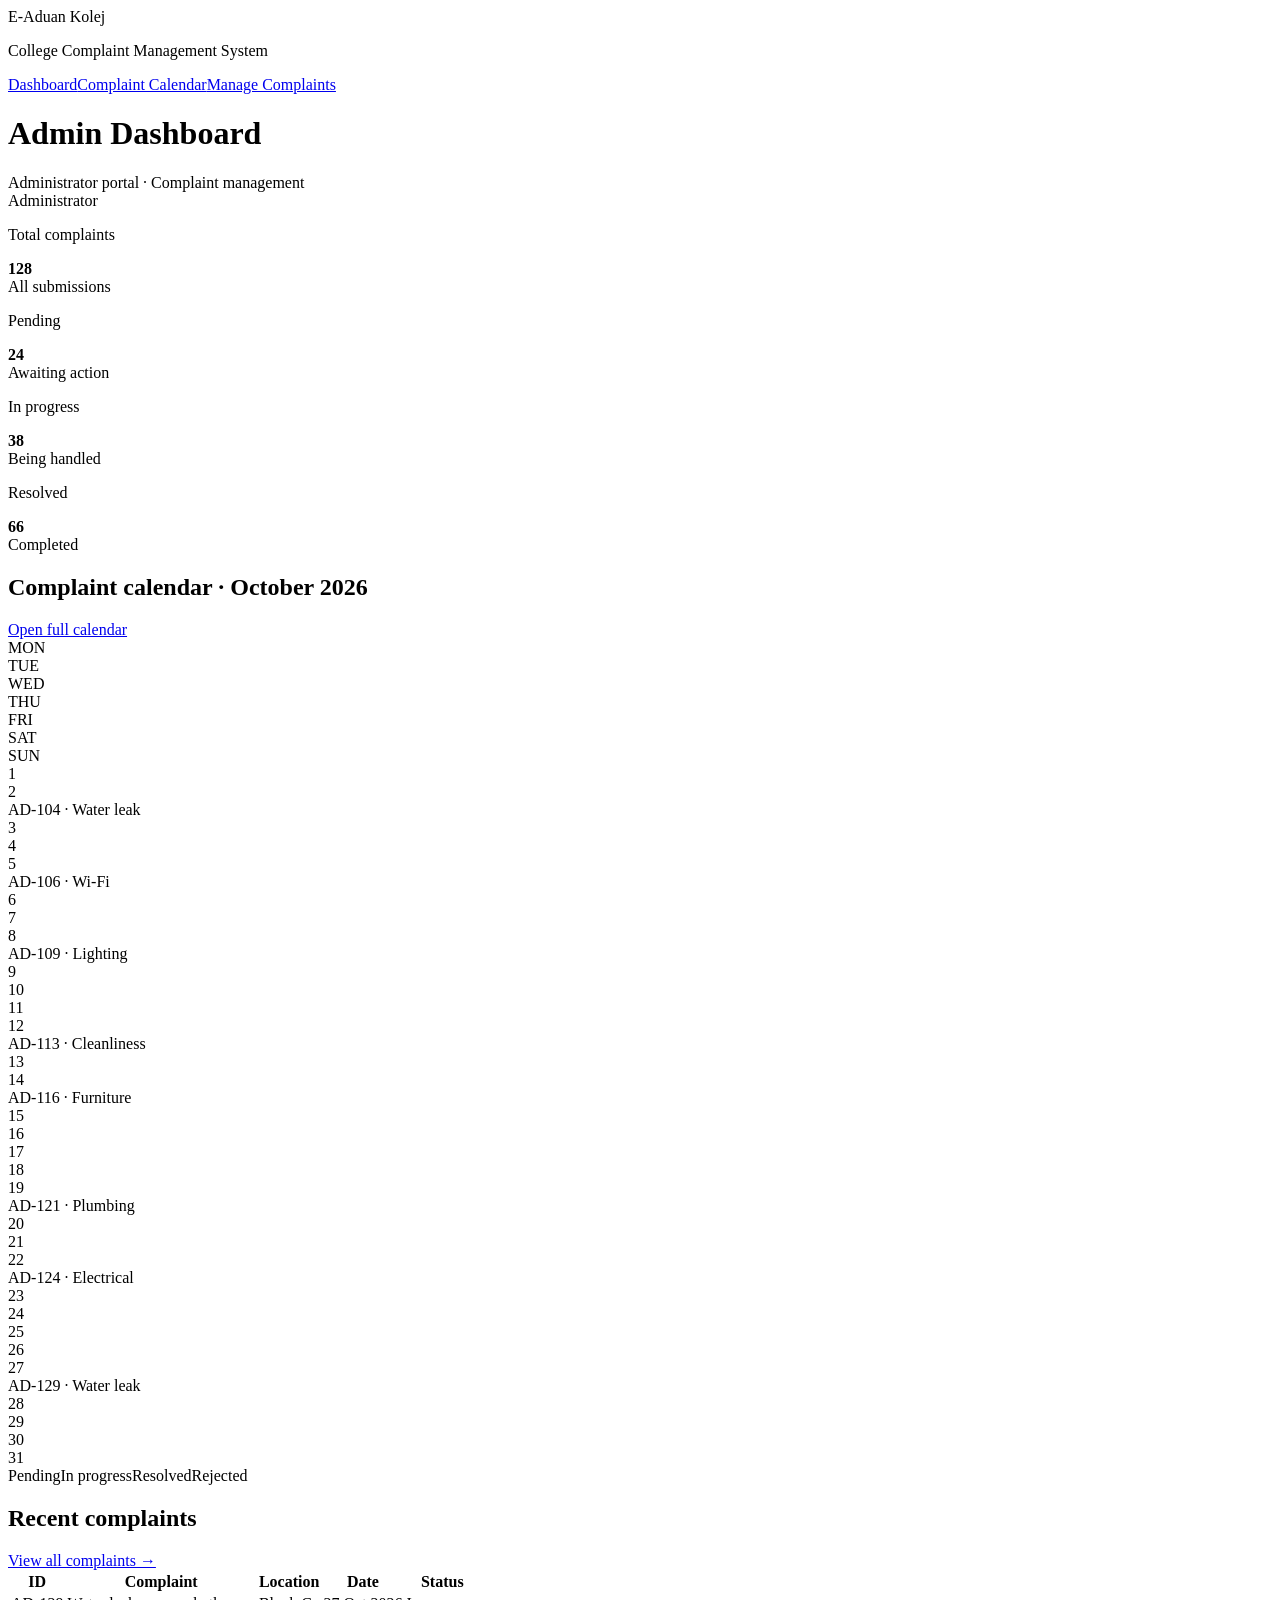
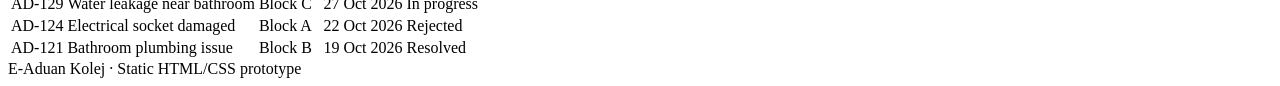
==== storyboard/html/dashboard(L).html @ fdbfe1cd "Add files via upload" ====
<!DOCTYPE html><html lang="en"><head><meta charset="UTF-8"><meta name="viewport" content="width=device-width, initial-scale=1.0"><title>Admin Dashboard | E-Aduan Kolej</title><link rel="stylesheet" href="style.css"></head><body><div class="shell"><aside class="sidebar"><div class="brand">E-Aduan Kolej</div><p class="sub">College Complaint Management System</p><nav class="nav"><a class="active" href="dashboard.html">Dashboard</a><a class="" href="calendar.html">Complaint Calendar</a><a class="" href="complaints.html">Manage Complaints</a></nav></aside><main class="content"><header class="top"><div><h1>Admin Dashboard</h1><div class="muted">Administrator portal · Complaint management</div></div><div class="user-pill">Administrator</div></header><section class="stats"><div class="card stat"><p>Total complaints</p><strong>128</strong><div class="muted">All submissions</div></div><div class="card stat pending"><p>Pending</p><strong>24</strong><div class="muted">Awaiting action</div></div><div class="card stat progress"><p>In progress</p><strong>38</strong><div class="muted">Being handled</div></div><div class="card stat resolved"><p>Resolved</p><strong>66</strong><div class="muted">Completed</div></div></section><div class="section"><h2>Complaint calendar · October 2026</h2><a class="btn" href="calendar.html">Open full calendar</a></div><div class="panel"><div class="calendar-scroll"><div class="calendar"><div class="dayname">MON</div><div class="dayname">TUE</div><div class="dayname">WED</div><div class="dayname">THU</div><div class="dayname">FRI</div><div class="dayname">SAT</div><div class="dayname">SUN</div><div class="day emptyday"></div><div class="day emptyday"></div><div class="day emptyday"></div><div class="day"><div class="date">1</div></div><div class="day"><div class="date">2</div><span class="event pending">AD-104 · Water leak</span></div><div class="day"><div class="date">3</div></div><div class="day"><div class="date">4</div></div><div class="day"><div class="date">5</div><span class="event progress">AD-106 · Wi-Fi</span></div><div class="day"><div class="date">6</div></div><div class="day"><div class="date">7</div></div><div class="day"><div class="date">8</div><span class="event resolved">AD-109 · Lighting</span></div><div class="day"><div class="date">9</div></div><div class="day"><div class="date">10</div></div><div class="day"><div class="date">11</div></div><div class="day"><div class="date">12</div><span class="event pending">AD-113 · Cleanliness</span></div><div class="day"><div class="date">13</div></div><div class="day"><div class="date">14</div><span class="event progress">AD-116 · Furniture</span></div><div class="day"><div class="date">15</div></div><div class="day"><div class="date">16</div></div><div class="day"><div class="date">17</div></div><div class="day"><div class="date">18</div></div><div class="day"><div class="date">19</div><span class="event resolved">AD-121 · Plumbing</span></div><div class="day"><div class="date">20</div></div><div class="day"><div class="date">21</div></div><div class="day"><div class="date">22</div><span class="event rejected">AD-124 · Electrical</span></div><div class="day"><div class="date">23</div></div><div class="day"><div class="date">24</div></div><div class="day"><div class="date">25</div></div><div class="day"><div class="date">26</div></div><div class="day"><div class="date">27</div><span class="event progress">AD-129 · Water leak</span></div><div class="day"><div class="date">28</div></div><div class="day"><div class="date">29</div></div><div class="day"><div class="date">30</div></div><div class="day"><div class="date">31</div></div><div class="day emptyday"></div></div></div><div class="legend"><span><i class="dot" style="background:#e3a323"></i>Pending</span><span><i class="dot" style="background:#3182ce"></i>In progress</span><span><i class="dot" style="background:#2f9e72"></i>Resolved</span><span><i class="dot" style="background:#b42318"></i>Rejected</span></div></div><div class="section"><h2>Recent complaints</h2><a class="link" href="complaints.html">View all complaints →</a></div><div class="panel table-wrap"><table class="table"><thead><tr><th>ID</th><th>Complaint</th><th>Location</th><th>Date</th><th>Status</th></tr></thead><tbody><tr><td>AD-129</td><td>Water leakage near bathroom</td><td>Block C</td><td>27 Oct 2026</td><td><span class="status progress">In progress</span></td></tr><tr><td>AD-124</td><td>Electrical socket damaged</td><td>Block A</td><td>22 Oct 2026</td><td><span class="status rejected">Rejected</span></td></tr><tr><td>AD-121</td><td>Bathroom plumbing issue</td><td>Block B</td><td>19 Oct 2026</td><td><span class="status resolved">Resolved</span></td></tr></tbody></table></div><div class="footer">E-Aduan Kolej · Static HTML/CSS prototype</div></main></div></body></html>
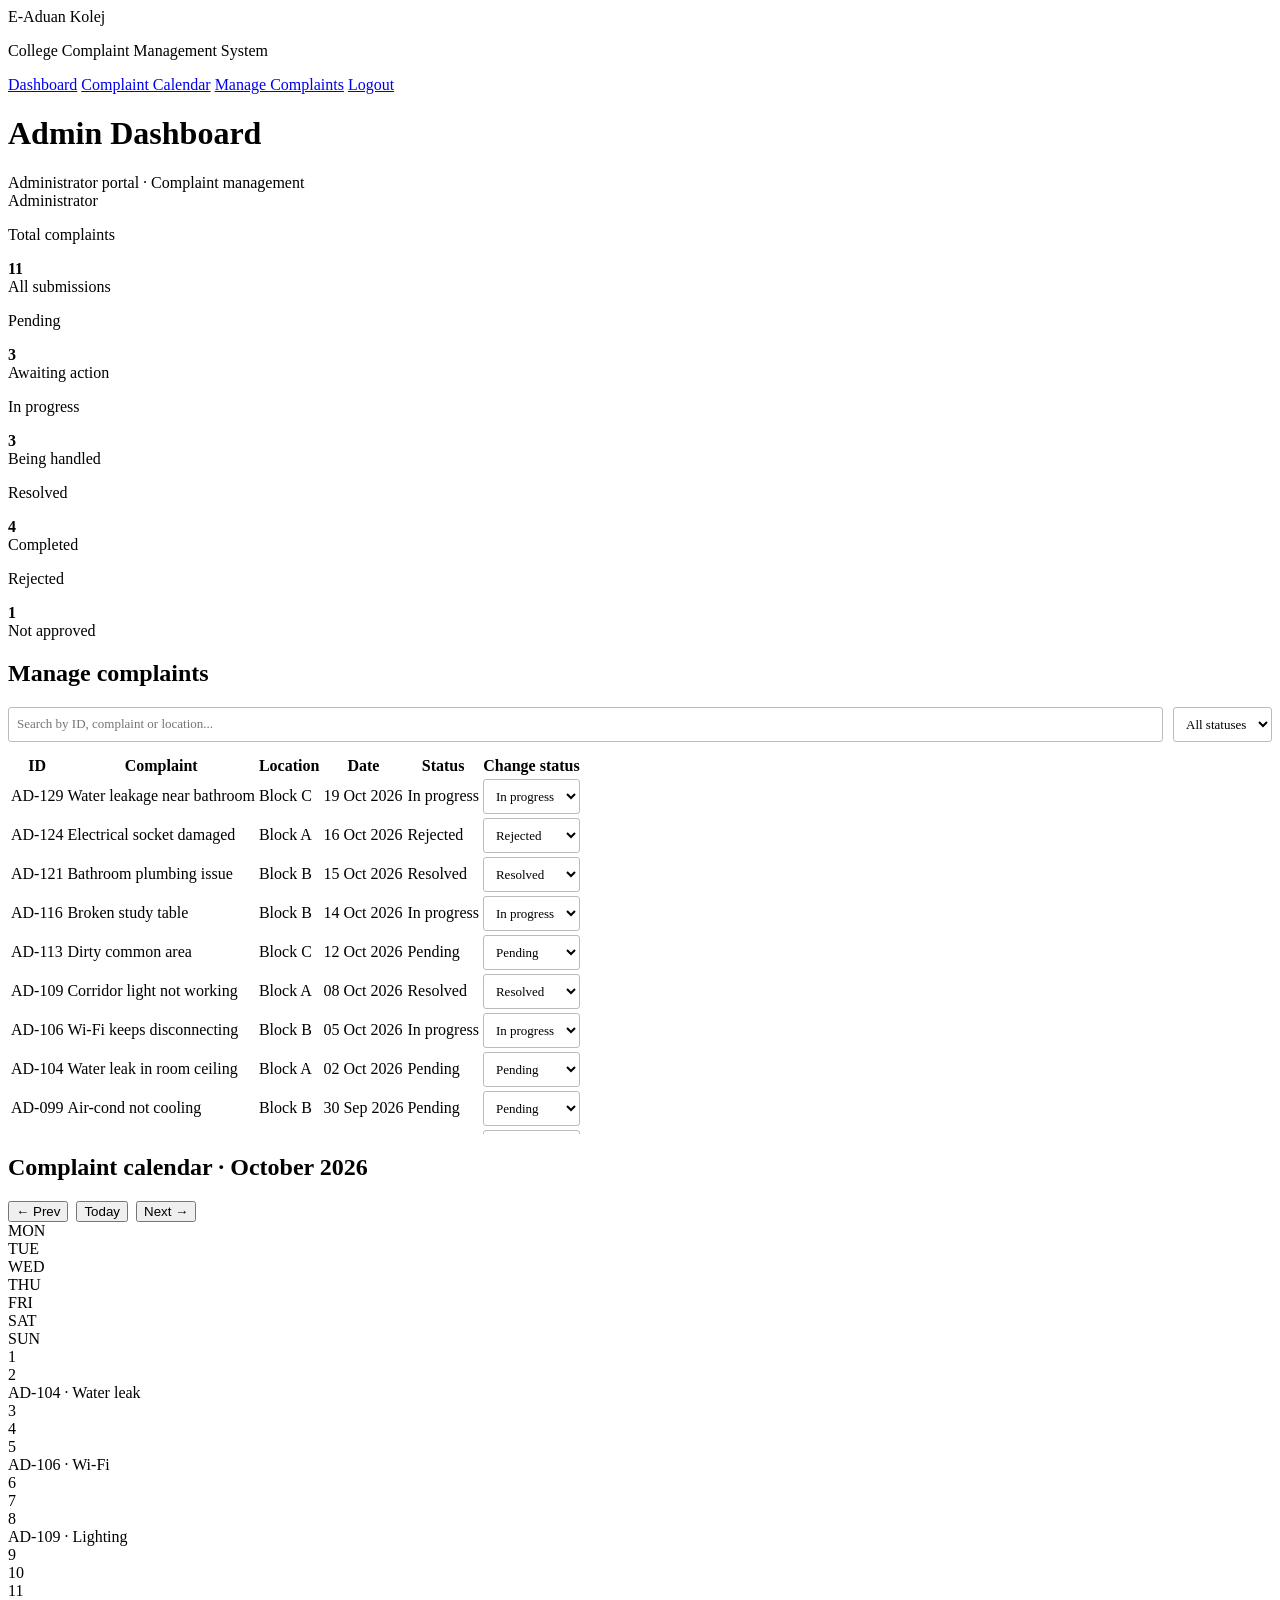
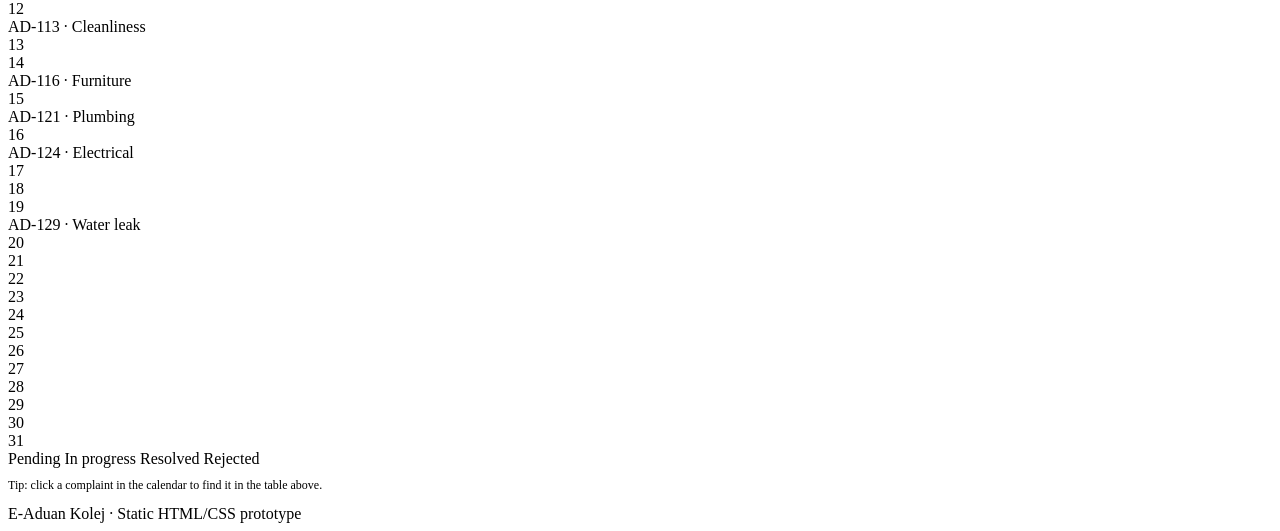
==== commit 65eb0806: "Update dashboard(L).html" ====
--- a/storyboard/html/dashboard(L).html
+++ b/storyboard/html/dashboard(L).html
@@ -1 +1,251 @@
-<!DOCTYPE html><html lang="en"><head><meta charset="UTF-8"><meta name="viewport" content="width=device-width, initial-scale=1.0"><title>Admin Dashboard | E-Aduan Kolej</title><link rel="stylesheet" href="style.css"></head><body><div class="shell"><aside class="sidebar"><div class="brand">E-Aduan Kolej</div><p class="sub">College Complaint Management System</p><nav class="nav"><a class="active" href="dashboard.html">Dashboard</a><a class="" href="calendar.html">Complaint Calendar</a><a class="" href="complaints.html">Manage Complaints</a></nav></aside><main class="content"><header class="top"><div><h1>Admin Dashboard</h1><div class="muted">Administrator portal · Complaint management</div></div><div class="user-pill">Administrator</div></header><section class="stats"><div class="card stat"><p>Total complaints</p><strong>128</strong><div class="muted">All submissions</div></div><div class="card stat pending"><p>Pending</p><strong>24</strong><div class="muted">Awaiting action</div></div><div class="card stat progress"><p>In progress</p><strong>38</strong><div class="muted">Being handled</div></div><div class="card stat resolved"><p>Resolved</p><strong>66</strong><div class="muted">Completed</div></div></section><div class="section"><h2>Complaint calendar · October 2026</h2><a class="btn" href="calendar.html">Open full calendar</a></div><div class="panel"><div class="calendar-scroll"><div class="calendar"><div class="dayname">MON</div><div class="dayname">TUE</div><div class="dayname">WED</div><div class="dayname">THU</div><div class="dayname">FRI</div><div class="dayname">SAT</div><div class="dayname">SUN</div><div class="day emptyday"></div><div class="day emptyday"></div><div class="day emptyday"></div><div class="day"><div class="date">1</div></div><div class="day"><div class="date">2</div><span class="event pending">AD-104 · Water leak</span></div><div class="day"><div class="date">3</div></div><div class="day"><div class="date">4</div></div><div class="day"><div class="date">5</div><span class="event progress">AD-106 · Wi-Fi</span></div><div class="day"><div class="date">6</div></div><div class="day"><div class="date">7</div></div><div class="day"><div class="date">8</div><span class="event resolved">AD-109 · Lighting</span></div><div class="day"><div class="date">9</div></div><div class="day"><div class="date">10</div></div><div class="day"><div class="date">11</div></div><div class="day"><div class="date">12</div><span class="event pending">AD-113 · Cleanliness</span></div><div class="day"><div class="date">13</div></div><div class="day"><div class="date">14</div><span class="event progress">AD-116 · Furniture</span></div><div class="day"><div class="date">15</div></div><div class="day"><div class="date">16</div></div><div class="day"><div class="date">17</div></div><div class="day"><div class="date">18</div></div><div class="day"><div class="date">19</div><span class="event resolved">AD-121 · Plumbing</span></div><div class="day"><div class="date">20</div></div><div class="day"><div class="date">21</div></div><div class="day"><div class="date">22</div><span class="event rejected">AD-124 · Electrical</span></div><div class="day"><div class="date">23</div></div><div class="day"><div class="date">24</div></div><div class="day"><div class="date">25</div></div><div class="day"><div class="date">26</div></div><div class="day"><div class="date">27</div><span class="event progress">AD-129 · Water leak</span></div><div class="day"><div class="date">28</div></div><div class="day"><div class="date">29</div></div><div class="day"><div class="date">30</div></div><div class="day"><div class="date">31</div></div><div class="day emptyday"></div></div></div><div class="legend"><span><i class="dot" style="background:#e3a323"></i>Pending</span><span><i class="dot" style="background:#3182ce"></i>In progress</span><span><i class="dot" style="background:#2f9e72"></i>Resolved</span><span><i class="dot" style="background:#b42318"></i>Rejected</span></div></div><div class="section"><h2>Recent complaints</h2><a class="link" href="complaints.html">View all complaints →</a></div><div class="panel table-wrap"><table class="table"><thead><tr><th>ID</th><th>Complaint</th><th>Location</th><th>Date</th><th>Status</th></tr></thead><tbody><tr><td>AD-129</td><td>Water leakage near bathroom</td><td>Block C</td><td>27 Oct 2026</td><td><span class="status progress">In progress</span></td></tr><tr><td>AD-124</td><td>Electrical socket damaged</td><td>Block A</td><td>22 Oct 2026</td><td><span class="status rejected">Rejected</span></td></tr><tr><td>AD-121</td><td>Bathroom plumbing issue</td><td>Block B</td><td>19 Oct 2026</td><td><span class="status resolved">Resolved</span></td></tr></tbody></table></div><div class="footer">E-Aduan Kolej · Static HTML/CSS prototype</div></main></div></body></html>+<!DOCTYPE html>
+<html lang="en">
+<head>
+    <meta charset="UTF-8">
+    <meta name="viewport" content="width=device-width, initial-scale=1.0">
+    <title>Admin Dashboard | E-Aduan Kolej</title>
+    <link rel="stylesheet" href="styles.css">
+    <style>
+        /* extra styles for the working dashboard */
+        html { scroll-behavior: smooth; }
+        .toolbar { display: flex; gap: 10px; flex-wrap: wrap; margin-bottom: 12px; }
+        .toolbar input, .toolbar select, .row-select {
+            padding: 8px; border: 1px solid #bbb; border-radius: 3px; font: inherit; font-size: 13px; background: white;
+        }
+        .toolbar input { flex: 1; min-width: 200px; }
+        .scroll-y { max-height: 380px; overflow-y: auto; }
+        .table thead th { position: sticky; top: 0; }
+        .event { cursor: pointer; }
+        .cal-nav { display: flex; gap: 8px; align-items: center; }
+        .empty-row { text-align: center; color: #777; }
+    </style>
+</head>
+<body>
+<div class="shell">
+
+    <aside class="sidebar">
+        <div class="brand">E-Aduan Kolej</div>
+        <p class="sub">College Complaint Management System</p>
+        <nav class="nav">
+            <a class="active" href="#top">Dashboard</a>
+            <a href="#calendar">Complaint Calendar</a>
+            <a href="#complaints">Manage Complaints</a>
+            <a href="index.html">Logout</a>
+        </nav>
+    </aside>
+
+    <main class="content" id="top">
+        <header class="top">
+            <div>
+                <h1>Admin Dashboard</h1>
+                <div class="muted">Administrator portal · Complaint management</div>
+            </div>
+            <div class="user-pill">Administrator</div>
+        </header>
+
+        <!-- Summary cards (calculated automatically from the complaint list) -->
+        <section class="stats">
+            <div class="card stat"><p>Total complaints</p><strong id="statTotal">0</strong><div class="muted">All submissions</div></div>
+            <div class="card stat pending"><p>Pending</p><strong id="statPending">0</strong><div class="muted">Awaiting action</div></div>
+            <div class="card stat progress"><p>In progress</p><strong id="statProgress">0</strong><div class="muted">Being handled</div></div>
+            <div class="card stat resolved"><p>Resolved</p><strong id="statResolved">0</strong><div class="muted">Completed</div></div>
+            <div class="card stat rejected"><p>Rejected</p><strong id="statRejected">0</strong><div class="muted">Not approved</div></div>
+        </section>
+
+        <!-- Manage complaints -->
+        <div class="section" id="complaints">
+            <h2>Manage complaints</h2>
+        </div>
+        <div class="panel">
+            <div class="toolbar">
+                <input type="text" id="search" placeholder="Search by ID, complaint or location...">
+                <select id="filter">
+                    <option value="all">All statuses</option>
+                    <option value="pending">Pending</option>
+                    <option value="progress">In progress</option>
+                    <option value="resolved">Resolved</option>
+                    <option value="rejected">Rejected</option>
+                </select>
+            </div>
+            <div class="table-wrap scroll-y">
+                <table class="table">
+                    <thead>
+                        <tr><th>ID</th><th>Complaint</th><th>Location</th><th>Date</th><th>Status</th><th>Change status</th></tr>
+                    </thead>
+                    <tbody id="tableBody"></tbody>
+                </table>
+            </div>
+        </div>
+
+        <!-- Complaint calendar -->
+        <div class="section" id="calendar">
+            <h2 id="calTitle">Complaint calendar</h2>
+            <div class="cal-nav">
+                <button class="btn light" id="prevMonth">← Prev</button>
+                <button class="btn light" id="todayMonth">Today</button>
+                <button class="btn light" id="nextMonth">Next →</button>
+            </div>
+        </div>
+        <div class="panel">
+            <div class="calendar-scroll">
+                <div class="calendar" id="calendarGrid"></div>
+            </div>
+            <div class="legend">
+                <span><i class="dot" style="background:#e3a323"></i>Pending</span>
+                <span><i class="dot" style="background:#3182ce"></i>In progress</span>
+                <span><i class="dot" style="background:#2f9e72"></i>Resolved</span>
+                <span><i class="dot" style="background:#b42318"></i>Rejected</span>
+            </div>
+            <p class="muted" style="font-size:12px; margin-top:10px;">Tip: click a complaint in the calendar to find it in the table above.</p>
+        </div>
+
+        <div class="footer">E-Aduan Kolej · Static HTML/CSS prototype</div>
+    </main>
+
+</div>
+
+<script>
+    // ===== Sample complaint data (add or edit complaints here) =====
+    const complaints = [
+        { id: "AD-129", title: "Water leakage near bathroom", short: "Water leak",  location: "Block C", date: "2026-10-19", status: "progress" },
+        { id: "AD-124", title: "Electrical socket damaged",   short: "Electrical",  location: "Block A", date: "2026-10-16", status: "rejected" },
+        { id: "AD-121", title: "Bathroom plumbing issue",     short: "Plumbing",    location: "Block B", date: "2026-10-15", status: "resolved" },
+        { id: "AD-116", title: "Broken study table",          short: "Furniture",   location: "Block B", date: "2026-10-14", status: "progress" },
+        { id: "AD-113", title: "Dirty common area",           short: "Cleanliness", location: "Block C", date: "2026-10-12", status: "pending"  },
+        { id: "AD-109", title: "Corridor light not working",  short: "Lighting",    location: "Block A", date: "2026-10-08", status: "resolved" },
+        { id: "AD-106", title: "Wi-Fi keeps disconnecting",   short: "Wi-Fi",       location: "Block B", date: "2026-10-05", status: "progress" },
+        { id: "AD-104", title: "Water leak in room ceiling",  short: "Water leak",  location: "Block A", date: "2026-10-02", status: "pending"  },
+        { id: "AD-099", title: "Air-cond not cooling",        short: "Air-cond",    location: "Block B", date: "2026-09-30", status: "pending"  },
+        { id: "AD-095", title: "Broken chair in lounge",      short: "Furniture",   location: "Block C", date: "2026-09-28", status: "resolved" },
+        { id: "AD-088", title: "No internet at study area",   short: "Wi-Fi",       location: "Level 3", date: "2026-09-20", status: "resolved" }
+    ];
+
+    const statusLabel = { pending: "Pending", progress: "In progress", resolved: "Resolved", rejected: "Rejected" };
+    const monthNames = ["January","February","March","April","May","June","July","August","September","October","November","December"];
+
+    // The calendar starts at October 2026 (month 9, because months start at 0)
+    const START_YEAR = 2026, START_MONTH = 9;
+    let viewYear = START_YEAR, viewMonth = START_MONTH;
+
+    const searchBox = document.getElementById("search");
+    const filterBox = document.getElementById("filter");
+    const tableBody = document.getElementById("tableBody");
+
+    function formatDate(iso) {
+        const p = iso.split("-");
+        return p[2] + " " + monthNames[p[1] - 1].slice(0, 3) + " " + p[0];
+    }
+
+    // ----- Summary cards -----
+    function renderStats() {
+        const count = s => complaints.filter(c => c.status === s).length;
+        document.getElementById("statTotal").textContent = complaints.length;
+        document.getElementById("statPending").textContent = count("pending");
+        document.getElementById("statProgress").textContent = count("progress");
+        document.getElementById("statResolved").textContent = count("resolved");
+        document.getElementById("statRejected").textContent = count("rejected");
+    }
+
+    // ----- Complaints table -----
+    function renderTable() {
+        const q = searchBox.value.trim().toLowerCase();
+        const f = filterBox.value;
+
+        const list = complaints
+            .filter(c => f === "all" || c.status === f)
+            .filter(c => (c.id + " " + c.title + " " + c.location).toLowerCase().includes(q))
+            .sort((a, b) => b.date.localeCompare(a.date));
+
+        if (list.length === 0) {
+            tableBody.innerHTML = '<tr><td colspan="6" class="empty-row">No complaints found.</td></tr>';
+            return;
+        }
+
+        tableBody.innerHTML = list.map(c => {
+            const options = Object.keys(statusLabel).map(s =>
+                '<option value="' + s + '"' + (s === c.status ? " selected" : "") + ">" + statusLabel[s] + "</option>"
+            ).join("");
+            return "<tr>" +
+                "<td>" + c.id + "</td>" +
+                "<td>" + c.title + "</td>" +
+                "<td>" + c.location + "</td>" +
+                "<td>" + formatDate(c.date) + "</td>" +
+                '<td><span class="status ' + c.status + '">' + statusLabel[c.status] + "</span></td>" +
+                '<td><select class="row-select" data-id="' + c.id + '">' + options + "</select></td>" +
+                "</tr>";
+        }).join("");
+    }
+
+    // ----- Calendar -----
+    function renderCalendar() {
+        document.getElementById("calTitle").textContent = "Complaint calendar · " + monthNames[viewMonth] + " " + viewYear;
+
+        const firstDay = (new Date(viewYear, viewMonth, 1).getDay() + 6) % 7; // Monday = 0
+        const daysInMonth = new Date(viewYear, viewMonth + 1, 0).getDate();
+
+        let html = ["MON","TUE","WED","THU","FRI","SAT","SUN"].map(d => '<div class="dayname">' + d + "</div>").join("");
+
+        for (let i = 0; i < firstDay; i++) html += '<div class="day emptyday"></div>';
+
+        for (let d = 1; d <= daysInMonth; d++) {
+            const iso = viewYear + "-" + String(viewMonth + 1).padStart(2, "0") + "-" + String(d).padStart(2, "0");
+            const events = complaints.filter(c => c.date === iso).map(c =>
+                '<span class="event ' + c.status + '" data-id="' + c.id + '">' + c.id + " · " + c.short + "</span>"
+            ).join("");
+            html += '<div class="day"><div class="date">' + d + "</div>" + events + "</div>";
+        }
+
+        const filled = firstDay + daysInMonth;
+        const trailing = (7 - (filled % 7)) % 7;
+        for (let i = 0; i < trailing; i++) html += '<div class="day emptyday"></div>';
+
+        document.getElementById("calendarGrid").innerHTML = html;
+    }
+
+    function renderAll() {
+        renderStats();
+        renderTable();
+        renderCalendar();
+    }
+
+    // ----- Events -----
+    // change a complaint's status from the table
+    tableBody.addEventListener("change", function (e) {
+        if (!e.target.matches("select[data-id]")) return;
+        const c = complaints.find(x => x.id === e.target.dataset.id);
+        c.status = e.target.value;
+        renderAll();
+    });
+
+    searchBox.addEventListener("input", renderTable);
+    filterBox.addEventListener("change", renderTable);
+
+    // click a calendar complaint -> search for it in the table
+    document.getElementById("calendarGrid").addEventListener("click", function (e) {
+        if (!e.target.matches(".event")) return;
+        searchBox.value = e.target.dataset.id;
+        filterBox.value = "all";
+        renderTable();
+        document.getElementById("complaints").scrollIntoView();
+    });
+
+    // month buttons
+    document.getElementById("prevMonth").addEventListener("click", function () {
+        viewMonth--;
+        if (viewMonth < 0) { viewMonth = 11; viewYear--; }
+        renderCalendar();
+    });
+    document.getElementById("nextMonth").addEventListener("click", function () {
+        viewMonth++;
+        if (viewMonth > 11) { viewMonth = 0; viewYear++; }
+        renderCalendar();
+    });
+    document.getElementById("todayMonth").addEventListener("click", function () {
+        viewYear = START_YEAR; viewMonth = START_MONTH;
+        renderCalendar();
+    });
+
+    renderAll();
+</script>
+</body>
+</html>
